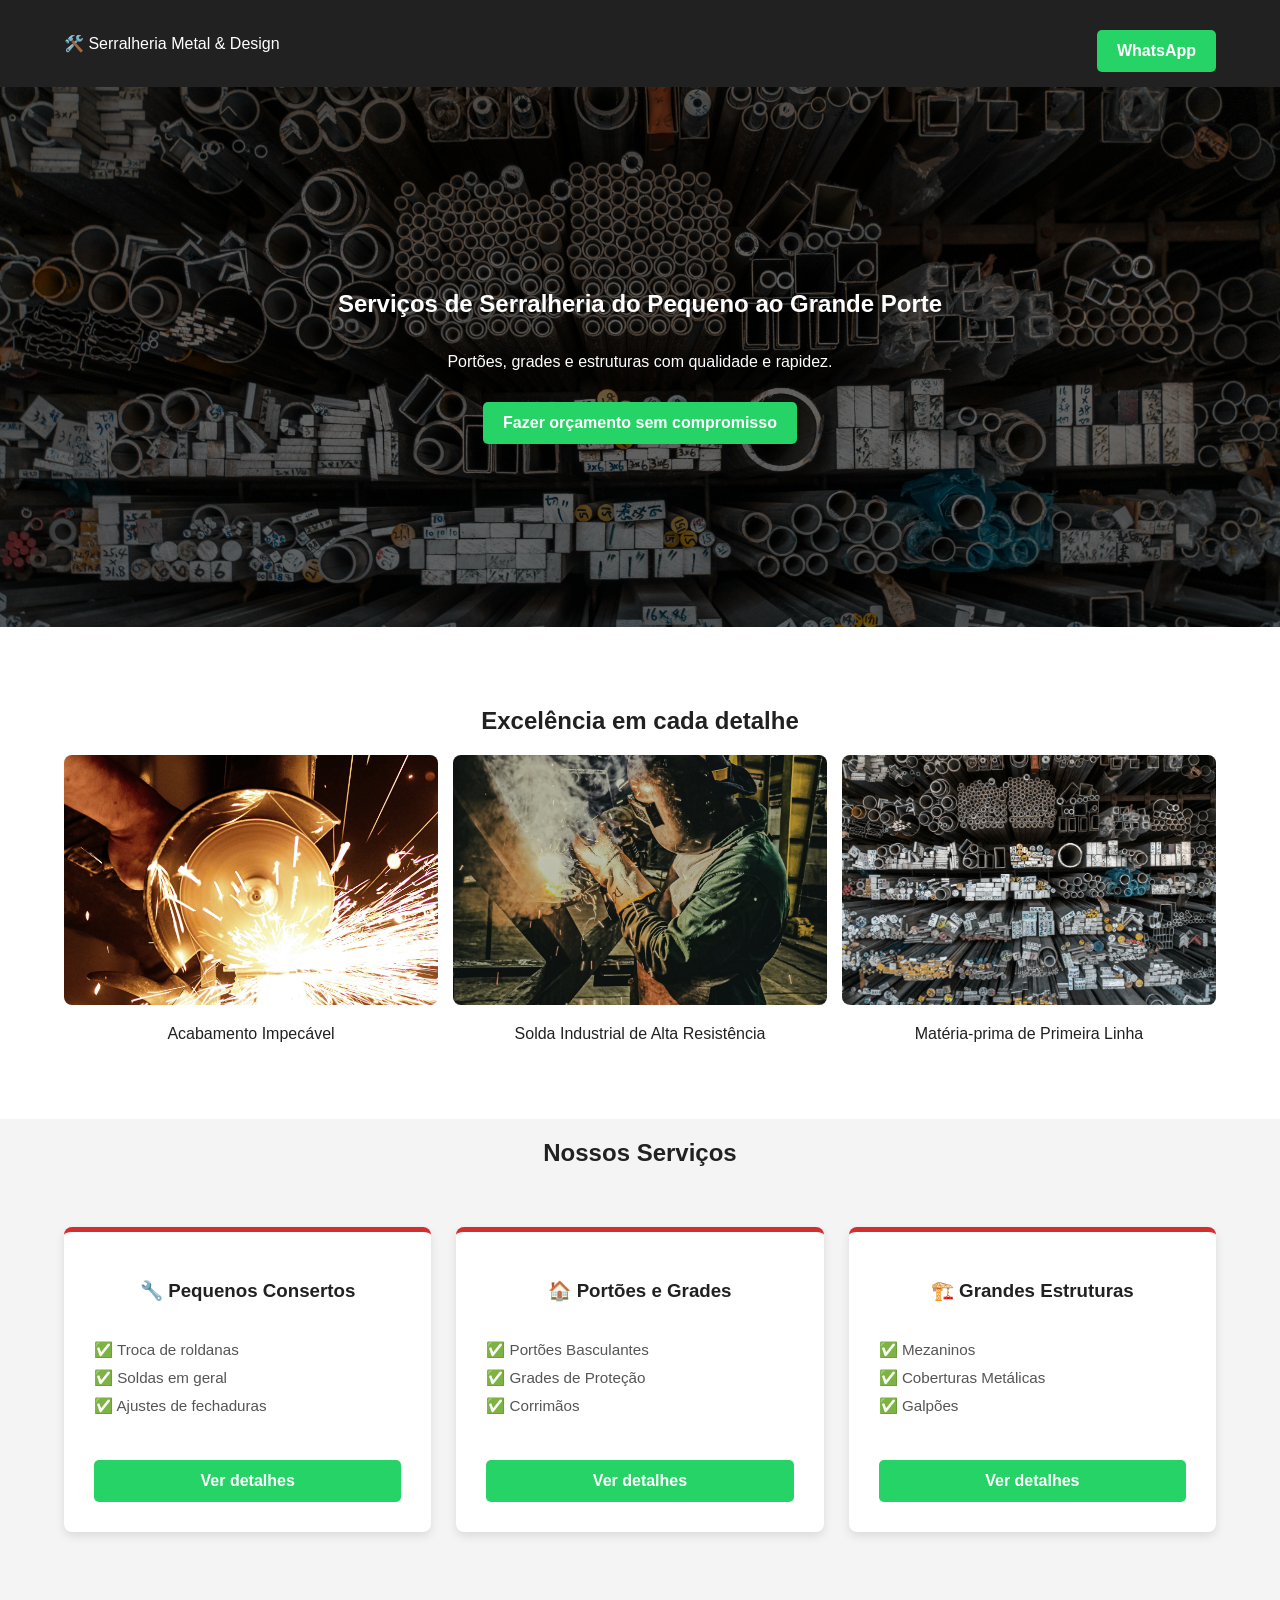
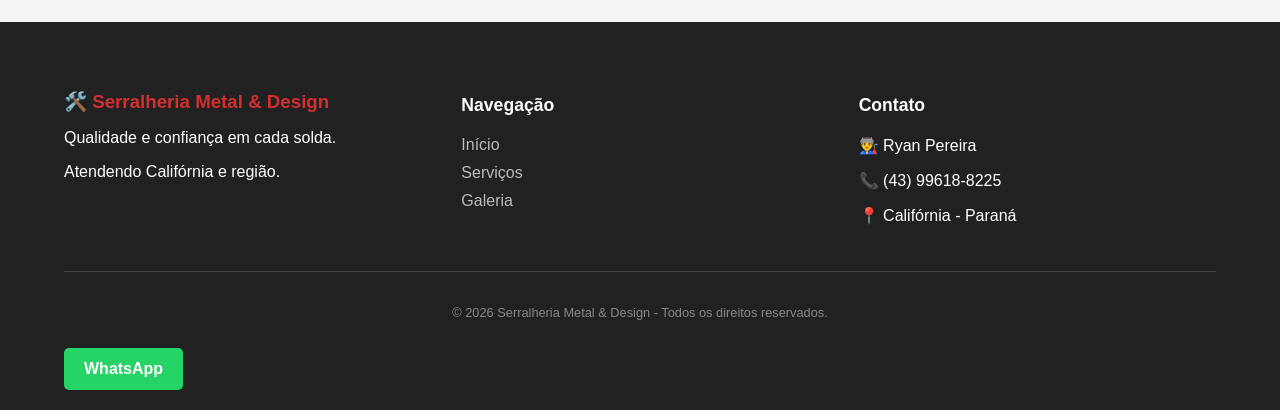
==== index.html @ 6b8d0fb4 "Retorna versão anterior" ====
<!DOCTYPE html>
<html lang="pt-BR">
<head>
    <meta charset="UTF-8">
    <meta name="viewport" content="width=device-width, initial-scale=1.0">
    <title>Serralheria Metal & Design</title>
    <link rel="stylesheet" href="style.css">
</head>
<body>
    <header>
        <nav>
            <div class="logo">🛠️ Serralheria Metal & Design</div>
          
<a href="whatsapp://send?phone=5543996188225&text=Olá!%20Gostaria%20de%20um%20orçamento." class="btn-saiba-mais">WhatsApp</a>

        </nav>
    </header>

    <main>
        <section class="hero">
            <h1>Serviços de Serralheria do Pequeno ao Grande Porte</h1>
            <p>Portões, grades e estruturas com qualidade e rapidez.</p>
            
<a href="whatsapp://send?phone=5543996188225&text=Olá!%20Gostaria%20de%20um%20orçamento." class="btn-saiba-mais">Fazer orçamento sem compromisso</a>

        </section>
         
        <section id="galeria" class="galeria-container">
            <h2>Excelência em cada detalhe</h2>
            <div class="grid-galeria">
                <div class="foto-card">
                    <img src="foto1.jpg" alt="Detalhe de soldagem profissional">
                    <p>Acabamento Impecável</p>
                </div>
                <div class="foto-card">
                    <img src="foto2.jpg" alt="Estrutura de ferro">
                    <p>Solda Industrial de Alta Resistência</p>
                </div>
                <div class="foto-card">
                    <img src="foto3.jpg" alt="Material de aço">
                    <p>Matéria-prima de Primeira Linha</p>
                </div>
            </div>
        </section>

        <section id="servicos" class="services">
            <h2>Nossos Serviços</h2>
            <div class="grid-services">
                <article class="card-item">
                    <h3>🔧 Pequenos Consertos</h3>
                    <ul>
                        <li>✅ Troca de roldanas</li>
                        <li>✅ Soldas em geral</li>
                        <li>✅ Ajustes de fechaduras</li>
                    </ul>
                    
<a href="whatsapp://send?phone=5543996188225&text=Olá!%20Gostaria%20de%20um%20orçamento." class="btn-saiba-mais">Ver detalhes</a>

                </article>

                <article class="card-item">
                    <h3>🏠 Portões e Grades</h3>
                    <ul>
                        <li>✅ Portões Basculantes</li>
                        <li>✅ Grades de Proteção</li>
                        <li>✅ Corrimãos</li>
                    </ul>
                   
<a href="whatsapp://send?phone=5543996188225&text=Olá!%20Gostaria%20de%20um%20orçamento." class="btn-saiba-mais">Ver detalhes</a>

                </article>

                <article class="card-item">
                    <h3>🏗️ Grandes Estruturas</h3>
                    <ul>
                        <li>✅ Mezaninos</li>
                        <li>✅ Coberturas Metálicas</li>
                        <li>✅ Galpões</li>
                    </ul>

<a href="whatsapp://send?phone=5543996188225&text=Olá!%20Gostaria%20de%20um%20orçamento." class="btn-saiba-mais">Ver detalhes</a>

                </article>
            </div>
        </section>
    </main>
    <footer class="main-footer">
    <div class="footer-content">
        <div class="footer-info">
            <h3>🛠️ Serralheria Metal & Design</h3>
            <p>Qualidade e confiança em cada solda.</p>
            <p>Atendendo Califórnia e região.</p>
        </div>
        
        <div class="footer-links">
            <h4>Navegação</h4>
            <ul>
                <li><a href="#">Início</a></li>
                <li><a href="#servicos">Serviços</a></li>
                <li><a href="#galeria">Galeria</a></li>
            </ul>
        </div>

        <div class="footer-contact">
            <h4>Contato</h4>
            <p>👨‍🏭 Ryan Pereira</p>
            <p>📞 (43) 99618-8225</p>
            <p>📍 Califórnia - Paraná</p>
        </div>
    </div>
    
    <div class="footer-bottom">
    <p>&copy; 2026 Serralheria Metal & Design - Todos os direitos reservados.</p>
</div>

<a href="whatsapp://send?phone=5543996188225&text=Olá!%20Gostaria%20de%20um%20orçamento." class="btn-saiba-mais">WhatsApp</a>

    </footer>

</body>
</html>
---- style.css ----
:root {
    --primary: #d32f2f; 
    --dark: #212121;
    --light: #ffffff;
    --gray: #f4f4f4;
}

body {
    font-family: 'Arial', sans-serif; 
    margin: 0; 
    color: var(--dark); 
    background: var(--gray); 
}


nav {
    display: flex;
    justify-content: space-between;
    align-items: center;
    padding: 15px 5%;
    background: var(--dark);
    color: var(--light);
}


.hero {
    height: 60vh;
    display: flex;
    flex-direction: column;
    justify-content: center;
    align-items: center;
    text-align: center;
    background: linear-gradient(rgba(0,0,0,0.6), rgba(0,0,0,0.6)), url('foto3.jpg');
    background-size: cover;
    color: white;
    padding: 0 10%;
}
.galeria-container {
    padding: 60px 5%;
    background: #fff;
    text-align: center;
}

.grid-galeria {
    display: grid;
    grid-template-columns: repeat(auto-fit, minmax(300px, 1fr));
    gap: 15px;
}

.foto-card img {
    width: 100%;
    height: 250px;
    object-fit: cover; 
    border-radius: 8px;
    filter: grayscale(30%); 
    transition: 0.3s;
}

.foto-card img:hover {
    filter: grayscale(0%);
    transform: scale(1.02);
}

.services {
        text-align: center;
}

.grid-services {
    display: grid;
    grid-template-columns: repeat(auto-fit, minmax(280px, 1fr)); 
    gap: 25px;
    padding: 40px 5%;
}

.card-item {
    background: white;
    padding: 30px; 
    border-radius: 8px;
    box-shadow: 0 4px 10px rgba(0,0,0,0.1);
    border-top: 5px solid var(--primary);
    text-align: center; 
    display: flex;
    flex-direction: column;
    justify-content: space-between;
}


.card-item ul {
    list-style: none;
    padding: 0;
    margin: 20px 0;
    text-align: left; 
}

.card-item li {
    margin-bottom: 10px;
    font-size: 0.95rem;
    color: #555;
}

.card-icon {
    font-size: 3rem;
    margin-bottom: 15px;
}


.cta-main {
    background-color: #25d366; 
    color: white;
    padding: 18px 35px; 
    text-decoration: none;
    border-radius: 50px;
    font-weight: bold;
    font-size: 1.1rem;
    margin-top: 25px;
    display: inline-block; 
    box-shadow: 0 4px 15px rgba(37, 211, 102, 0.3); 
    transition: 0.3s;
}

.cta-main:hover {
    background-color: #128c7e; 
    transform: scale(1.05); 
}


.whatsapp-float {
    position: fixed; 
    width: 60px;
    height: 60px;
    bottom: 40px;
    right: 40px;
    background-color: #25d366;
    border-radius: 50px;
    box-shadow: 2px 2px 10px rgba(0,0,0,0.3);
    z-index: 1000;
    display: flex;
    align-items: center;
    justify-content: center;
    text-decoration: none;
    transition: transform 0.3s;
}

.whatsapp-float:hover {
    transform: scale(1.1);
}

.whatsapp-float img {
    width: 35px;
    height: 35px;
    display: block;
    object-fit: contain;
}
.btn-saiba-mais {
    display: inline-block;
    padding: 12px 20px;
    background-color: #25d366; 
    color: white;
    text-decoration: none;
    border-radius: 5px;
    font-weight: bold;
    transition: 0.3s;
    margin-top: 15px;
    border: none; 
}

.btn-saiba-mais:hover {
    background-color: #128c7e;

}

nav a {
    color: white;
    text-decoration: none;
    font-weight: bold;
    margin-left: 20px;
}

nav a:hover {
    color: var(--primary);
}
.main-footer {
    background-color: var(--dark);
    color: var(--light);
    padding: 50px 5% 20px 5%;
    margin-top: 50px;
}

.footer-content {
    display: grid;
    grid-template-columns: repeat(auto-fit, minmax(200px, 1fr));
    gap: 40px;
    border-bottom: 1px solid #444;
    padding-bottom: 30px;
}

.footer-info h3 {
    color: var(--primary);
    margin-bottom: 15px;
}

.footer-links h4, .footer-contact h4 {
    margin-bottom: 20px;
    font-size: 1.1rem;
}

.footer-links ul {
    list-style: none;
    padding: 0;
}

.footer-links li {
    margin-bottom: 10px;
}

.footer-links a {
    color: #bbb;
    text-decoration: none;
    transition: 0.3s;
}

.footer-links a:hover {
    color: var(--light);
}

.footer-bottom {
    text-align: center;
    padding-top: 20px;
    color: #888;
    font-size: 0.8rem;
}
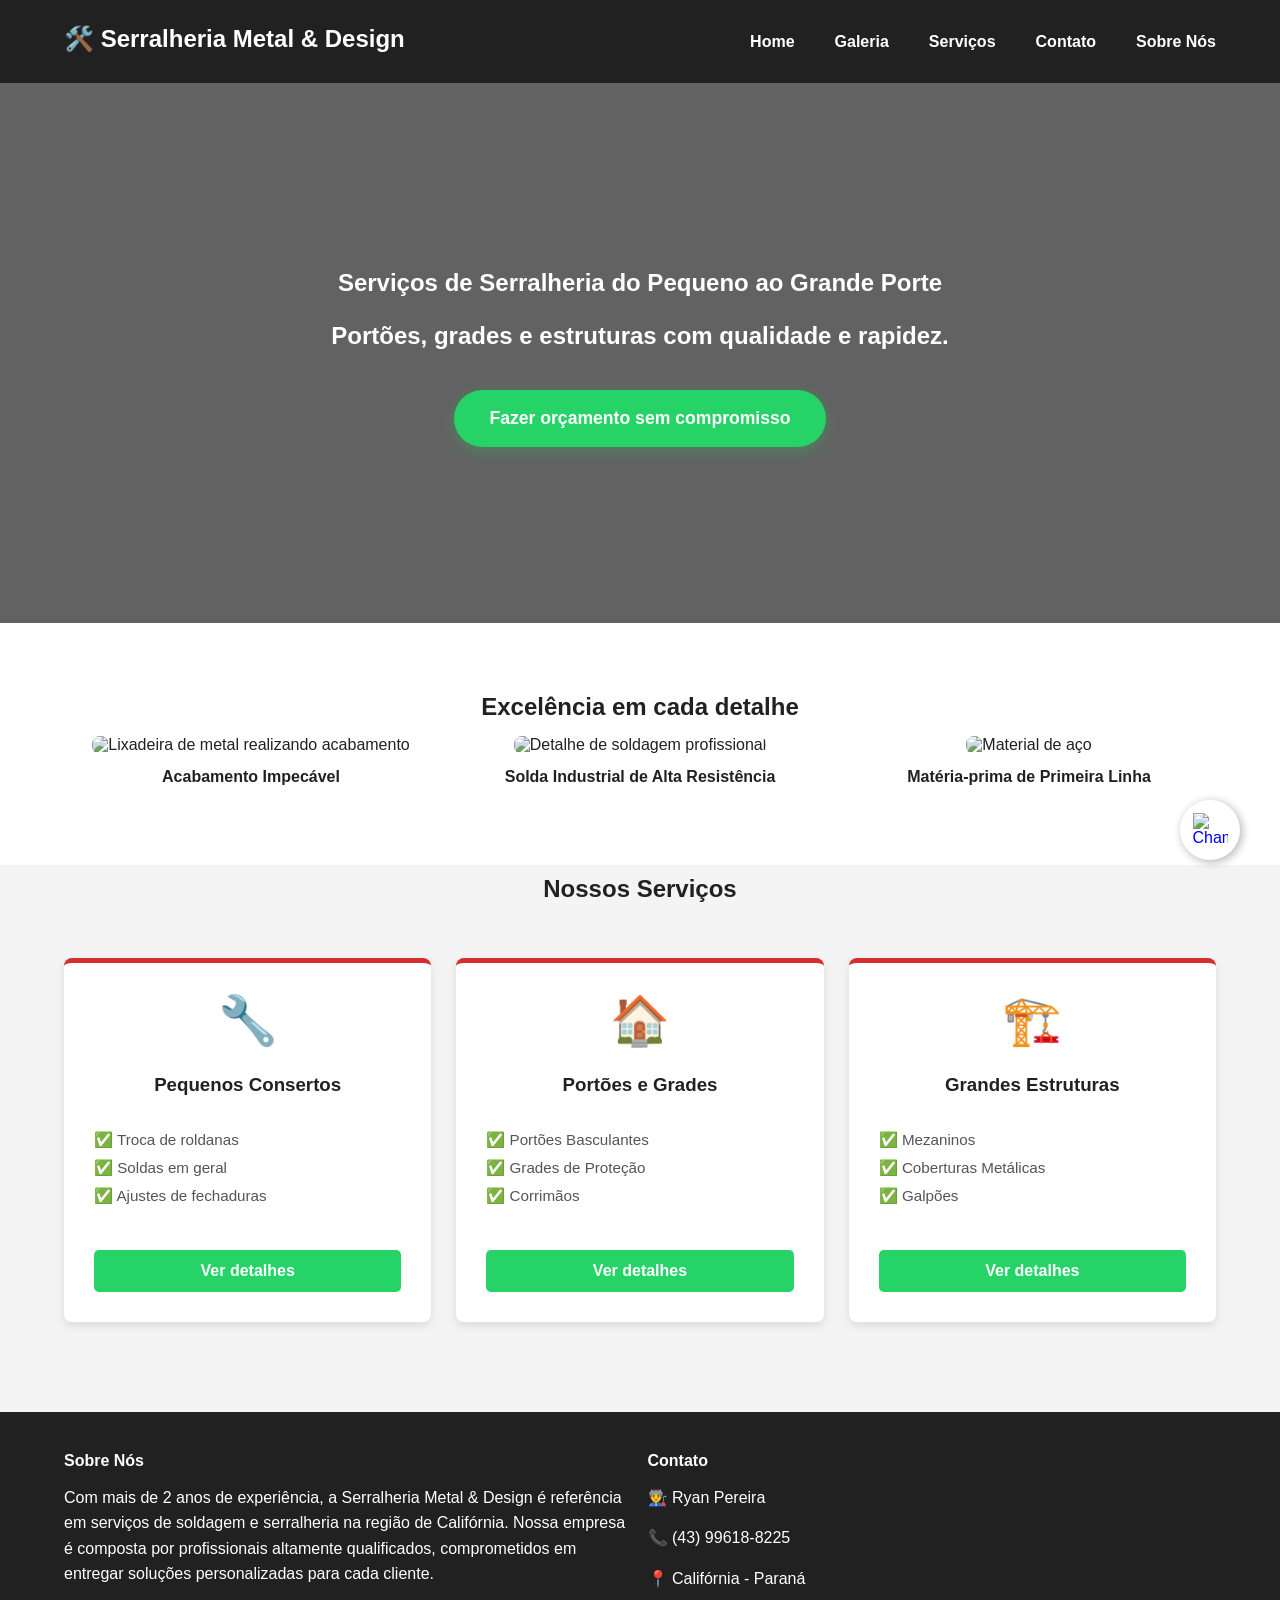
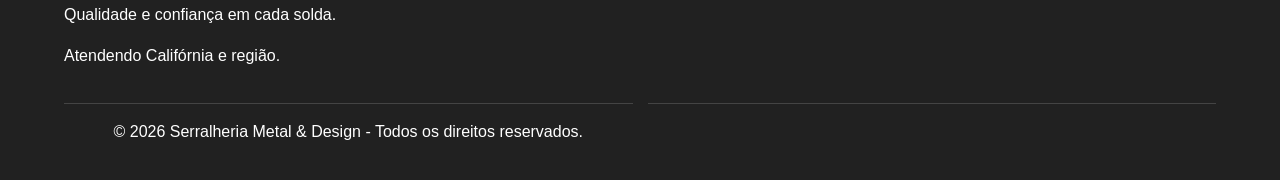
==== commit bc18f554: "refactor: melhoria no visual da página" ====
--- a/index.html
+++ b/index.html
@@ -1,121 +1,122 @@
-<!DOCTYPE html>
-<html lang="pt-BR">
-<head>
-    <meta charset="UTF-8">
-    <meta name="viewport" content="width=device-width, initial-scale=1.0">
-    <title>Serralheria Metal & Design</title>
-    <link rel="stylesheet" href="style.css">
-</head>
-<body>
-    <header>
-        <nav>
-            <div class="logo">🛠️ Serralheria Metal & Design</div>
-          
-<a href="whatsapp://send?phone=5543996188225&text=Olá!%20Gostaria%20de%20um%20orçamento." class="btn-saiba-mais">WhatsApp</a>
-
-        </nav>
-    </header>
-
-    <main>
-        <section class="hero">
-            <h1>Serviços de Serralheria do Pequeno ao Grande Porte</h1>
-            <p>Portões, grades e estruturas com qualidade e rapidez.</p>
-            
-<a href="whatsapp://send?phone=5543996188225&text=Olá!%20Gostaria%20de%20um%20orçamento." class="btn-saiba-mais">Fazer orçamento sem compromisso</a>
-
-        </section>
-         
-        <section id="galeria" class="galeria-container">
-            <h2>Excelência em cada detalhe</h2>
-            <div class="grid-galeria">
-                <div class="foto-card">
-                    <img src="foto1.jpg" alt="Detalhe de soldagem profissional">
-                    <p>Acabamento Impecável</p>
-                </div>
-                <div class="foto-card">
-                    <img src="foto2.jpg" alt="Estrutura de ferro">
-                    <p>Solda Industrial de Alta Resistência</p>
-                </div>
-                <div class="foto-card">
-                    <img src="foto3.jpg" alt="Material de aço">
-                    <p>Matéria-prima de Primeira Linha</p>
-                </div>
-            </div>
-        </section>
-
-        <section id="servicos" class="services">
-            <h2>Nossos Serviços</h2>
-            <div class="grid-services">
-                <article class="card-item">
-                    <h3>🔧 Pequenos Consertos</h3>
-                    <ul>
-                        <li>✅ Troca de roldanas</li>
-                        <li>✅ Soldas em geral</li>
-                        <li>✅ Ajustes de fechaduras</li>
-                    </ul>
-                    
-<a href="whatsapp://send?phone=5543996188225&text=Olá!%20Gostaria%20de%20um%20orçamento." class="btn-saiba-mais">Ver detalhes</a>
-
-                </article>
-
-                <article class="card-item">
-                    <h3>🏠 Portões e Grades</h3>
-                    <ul>
-                        <li>✅ Portões Basculantes</li>
-                        <li>✅ Grades de Proteção</li>
-                        <li>✅ Corrimãos</li>
-                    </ul>
-                   
-<a href="whatsapp://send?phone=5543996188225&text=Olá!%20Gostaria%20de%20um%20orçamento." class="btn-saiba-mais">Ver detalhes</a>
-
-                </article>
-
-                <article class="card-item">
-                    <h3>🏗️ Grandes Estruturas</h3>
-                    <ul>
-                        <li>✅ Mezaninos</li>
-                        <li>✅ Coberturas Metálicas</li>
-                        <li>✅ Galpões</li>
-                    </ul>
-
-<a href="whatsapp://send?phone=5543996188225&text=Olá!%20Gostaria%20de%20um%20orçamento." class="btn-saiba-mais">Ver detalhes</a>
-
-                </article>
-            </div>
-        </section>
-    </main>
-    <footer class="main-footer">
-    <div class="footer-content">
-        <div class="footer-info">
-            <h3>🛠️ Serralheria Metal & Design</h3>
-            <p>Qualidade e confiança em cada solda.</p>
-            <p>Atendendo Califórnia e região.</p>
-        </div>
-        
-        <div class="footer-links">
-            <h4>Navegação</h4>
-            <ul>
-                <li><a href="#">Início</a></li>
-                <li><a href="#servicos">Serviços</a></li>
-                <li><a href="#galeria">Galeria</a></li>
-            </ul>
-        </div>
-
-        <div class="footer-contact">
-            <h4>Contato</h4>
-            <p>👨‍🏭 Ryan Pereira</p>
-            <p>📞 (43) 99618-8225</p>
-            <p>📍 Califórnia - Paraná</p>
-        </div>
-    </div>
-    
-    <div class="footer-bottom">
-    <p>&copy; 2026 Serralheria Metal & Design - Todos os direitos reservados.</p>
-</div>
-
-<a href="whatsapp://send?phone=5543996188225&text=Olá!%20Gostaria%20de%20um%20orçamento." class="btn-saiba-mais">WhatsApp</a>
-
-    </footer>
-
-</body>
-</html>
+<!DOCTYPE html>
+<html lang="pt-BR">
+
+<head>
+    <meta charset="UTF-8">
+    <meta name="viewport" content="width=device-width, initial-scale=1.0">
+    <title>Serralheria Metal & Design</title>
+    <link rel="stylesheet" href="style.css">
+</head>
+
+<body>
+
+    <header>
+        <nav>
+            <h1>🛠️ Serralheria Metal & Design</h1>
+            <ul class="nav-links">
+                <li><a href="#home">Home</a></li>
+                <li><a href="#galeria">Galeria</a></li>
+                <li><a href="#servicos">Serviços</a></li>
+                <li><a href="#contato">Contato</a></li>
+                <li><a href="#sobre">Sobre Nós</a></li>
+            </ul>
+        </nav>
+    </header>
+
+    <main>
+        <section id="home" class="hero">
+            <h1>Serviços de Serralheria do Pequeno ao Grande Porte</h1>
+            <h2>Portões, grades e estruturas com qualidade e rapidez.</h2>
+            <a href="whatsapp://send?phone=5543996188225&text=Olá!%20Gostaria%20de%20um%20orçamento."
+                class="cta-main">Fazer orçamento sem compromisso</a>
+        </section>
+
+        <section id="galeria" class="galeria-container">
+            <h2>Excelência em cada detalhe</h2>
+            <div class="grid-galeria">
+                <div class="foto-card">
+                    <img src="https://images.pexels.com/photos/9665376/pexels-photo-9665376.jpeg" alt="Lixadeira de metal realizando acabamento">
+                    <p>Acabamento Impecável</p>
+                </div>
+                <div class="foto-card">
+                    <img src="https://images.pexels.com/photos/30790481/pexels-photo-30790481.jpeg" alt="Detalhe de soldagem profissional">
+                    <p>Solda Industrial de Alta Resistência</p>
+                </div>
+                <div class="foto-card">
+                    <img src="https://images.pexels.com/photos/19825178/pexels-photo-19825178.jpeg" alt="Material de aço">
+                    <p>Matéria-prima de Primeira Linha</p>
+                </div>
+            </div>
+        </section>
+
+        <section id="servicos" class="services">
+            <h2>Nossos Serviços</h2>
+            <div class="grid-services">
+                <article class="card-item">
+                    <div class="card-icon">🔧</div>
+                    <h3>Pequenos Consertos</h3>
+                    <ul>
+                        <li>✅ Troca de roldanas</li>
+                        <li>✅ Soldas em geral</li>
+                        <li>✅ Ajustes de fechaduras</li>
+                    </ul>
+                    <a href="whatsapp://send?phone=5543996188225&text=Olá!%20Quero%20saber%20mais%20sobre%20Pequenos%20Consertos."
+                        class="btn-saiba-mais">Ver detalhes</a>
+                </article>
+
+                <article class="card-item">
+                    <div class="card-icon">🏠</div>
+                    <h3>Portões e Grades</h3>
+                    <ul>
+                        <li>✅ Portões Basculantes</li>
+                        <li>✅ Grades de Proteção</li>
+                        <li>✅ Corrimãos</li>
+                    </ul>
+                    <a href="whatsapp://send?phone=5543996188225&text=Olá!%20Quero%20saber%20mais%20sobre%20Portões%20e%20Grades."
+                        class="btn-saiba-mais">Ver detalhes</a>
+                </article>
+
+                <article class="card-item">
+                    <div class="card-icon">🏗️</div>
+                    <h3>Grandes Estruturas</h3>
+                    <ul>
+                        <li>✅ Mezaninos</li>
+                        <li>✅ Coberturas Metálicas</li>
+                        <li>✅ Galpões</li>
+                    </ul>
+                    <a href="whatsapp://send?phone=5543996188225&text=Olá!%20Quero%20saber%20mais%20sobre%20Grandes%20Estruturas."
+                        class="btn-saiba-mais">Ver detalhes</a>
+                </article>
+            </div>
+        </section>
+    </main>
+
+    <footer class="main-footer">
+        <div class="footer-content">
+            <h4 id="sobre">Sobre Nós</h4>
+            <p>Com mais de 2 anos de experiência, a Serralheria Metal & Design é referência em serviços de soldagem e
+                serralheria na região de Califórnia. Nossa empresa é composta por profissionais altamente qualificados,
+                comprometidos em entregar soluções personalizadas para cada cliente.</p>
+            <p>Qualidade e confiança em cada solda.</p>
+            <p>Atendendo Califórnia e região.</p>
+            </div>
+            <div class="footer-center">
+            <h4 id="contato">Contato</h4>
+            <p>👨‍🏭 Ryan Pereira</p>
+            <p>📞 (43) 99618-8225</p>
+            <p>📍 Califórnia - Paraná</p>
+        </div>
+
+        <div class="footer-bottom">
+            <p>&copy; 2026 Serralheria Metal & Design - Todos os direitos reservados.</p>
+        </div>
+    </footer>
+
+    <a href="whatsapp://send?phone=5543996188225&text=Olá!%20Gostaria%20de%20um%20orçamento." class="whatsapp-float">
+        <img src="https://upload.wikimedia.org/wikipedia/commons/thumb/4/4c/WhatsApp_Logo_green.svg/250px-WhatsApp_Logo_green.svg.png"
+            alt="Chamar no WhatsApp">
+    </a>
+
+</body>
+
+</html>
--- a/style.css
+++ b/style.css
@@ -1,232 +1,313 @@
-:root {
-    --primary: #d32f2f; 
-    --dark: #212121;
-    --light: #ffffff;
-    --gray: #f4f4f4;
-}
-
-body {
-    font-family: 'Arial', sans-serif; 
-    margin: 0; 
-    color: var(--dark); 
-    background: var(--gray); 
-}
-
-
-nav {
-    display: flex;
-    justify-content: space-between;
-    align-items: center;
-    padding: 15px 5%;
-    background: var(--dark);
-    color: var(--light);
-}
-
-
-.hero {
-    height: 60vh;
-    display: flex;
-    flex-direction: column;
-    justify-content: center;
-    align-items: center;
-    text-align: center;
-    background: linear-gradient(rgba(0,0,0,0.6), rgba(0,0,0,0.6)), url('foto3.jpg');
-    background-size: cover;
-    color: white;
-    padding: 0 10%;
-}
-.galeria-container {
-    padding: 60px 5%;
-    background: #fff;
-    text-align: center;
-}
-
-.grid-galeria {
-    display: grid;
-    grid-template-columns: repeat(auto-fit, minmax(300px, 1fr));
-    gap: 15px;
-}
-
-.foto-card img {
-    width: 100%;
-    height: 250px;
-    object-fit: cover; 
-    border-radius: 8px;
-    filter: grayscale(30%); 
-    transition: 0.3s;
-}
-
-.foto-card img:hover {
-    filter: grayscale(0%);
-    transform: scale(1.02);
-}
-
-.services {
-        text-align: center;
-}
-
-.grid-services {
-    display: grid;
-    grid-template-columns: repeat(auto-fit, minmax(280px, 1fr)); 
-    gap: 25px;
-    padding: 40px 5%;
-}
-
-.card-item {
-    background: white;
-    padding: 30px; 
-    border-radius: 8px;
-    box-shadow: 0 4px 10px rgba(0,0,0,0.1);
-    border-top: 5px solid var(--primary);
-    text-align: center; 
-    display: flex;
-    flex-direction: column;
-    justify-content: space-between;
-}
-
-
-.card-item ul {
-    list-style: none;
-    padding: 0;
-    margin: 20px 0;
-    text-align: left; 
-}
-
-.card-item li {
-    margin-bottom: 10px;
-    font-size: 0.95rem;
-    color: #555;
-}
-
-.card-icon {
-    font-size: 3rem;
-    margin-bottom: 15px;
-}
-
-
-.cta-main {
-    background-color: #25d366; 
-    color: white;
-    padding: 18px 35px; 
-    text-decoration: none;
-    border-radius: 50px;
-    font-weight: bold;
-    font-size: 1.1rem;
-    margin-top: 25px;
-    display: inline-block; 
-    box-shadow: 0 4px 15px rgba(37, 211, 102, 0.3); 
-    transition: 0.3s;
-}
-
-.cta-main:hover {
-    background-color: #128c7e; 
-    transform: scale(1.05); 
-}
-
-
-.whatsapp-float {
-    position: fixed; 
-    width: 60px;
-    height: 60px;
-    bottom: 40px;
-    right: 40px;
-    background-color: #25d366;
-    border-radius: 50px;
-    box-shadow: 2px 2px 10px rgba(0,0,0,0.3);
-    z-index: 1000;
-    display: flex;
-    align-items: center;
-    justify-content: center;
-    text-decoration: none;
-    transition: transform 0.3s;
-}
-
-.whatsapp-float:hover {
-    transform: scale(1.1);
-}
-
-.whatsapp-float img {
-    width: 35px;
-    height: 35px;
-    display: block;
-    object-fit: contain;
-}
-.btn-saiba-mais {
-    display: inline-block;
-    padding: 12px 20px;
-    background-color: #25d366; 
-    color: white;
-    text-decoration: none;
-    border-radius: 5px;
-    font-weight: bold;
-    transition: 0.3s;
-    margin-top: 15px;
-    border: none; 
-}
-
-.btn-saiba-mais:hover {
-    background-color: #128c7e;
-
-}
-
-nav a {
-    color: white;
-    text-decoration: none;
-    font-weight: bold;
-    margin-left: 20px;
-}
-
-nav a:hover {
-    color: var(--primary);
-}
-.main-footer {
-    background-color: var(--dark);
-    color: var(--light);
-    padding: 50px 5% 20px 5%;
-    margin-top: 50px;
-}
-
-.footer-content {
-    display: grid;
-    grid-template-columns: repeat(auto-fit, minmax(200px, 1fr));
-    gap: 40px;
-    border-bottom: 1px solid #444;
-    padding-bottom: 30px;
-}
-
-.footer-info h3 {
-    color: var(--primary);
-    margin-bottom: 15px;
-}
-
-.footer-links h4, .footer-contact h4 {
-    margin-bottom: 20px;
-    font-size: 1.1rem;
-}
-
-.footer-links ul {
-    list-style: none;
-    padding: 0;
-}
-
-.footer-links li {
-    margin-bottom: 10px;
-}
-
-.footer-links a {
-    color: #bbb;
-    text-decoration: none;
-    transition: 0.3s;
-}
-
-.footer-links a:hover {
-    color: var(--light);
-}
-
-.footer-bottom {
-    text-align: center;
-    padding-top: 20px;
-    color: #888;
-    font-size: 0.8rem;
-}
-
+:root {
+    --primary: #d32f2f;
+    --dark: #212121;
+    --light: #ffffff;
+    --gray-bg: #f4f4f4;
+    --text-muted: #555555;
+    --border-color: #444444;
+    --whatsapp: #25d366;
+    --whatsapp-hover: #128c7e;
+}
+
+* {
+    margin: 0;
+    padding: 0;
+    box-sizing: border-box;
+}
+
+html {
+    scroll-behavior: smooth;
+    font-size: 14px;
+}
+
+body {
+    font-family: 'Arial', sans-serif;
+    color: var(--dark);
+    background: var(--gray-bg);
+    overflow-x: hidden;
+}
+
+nav {
+    display: flex;
+    flex-direction: column;
+    align-items: center;
+    gap: 15px;
+    padding: 20px 5%;
+    background: var(--dark);
+    color: var(--light);
+    text-align: center;
+}
+
+nav a {
+    color: var(--light);
+    text-decoration: none;
+    font-weight: bold;
+    margin: 5px 0;
+    transition: color 0.3s;
+}
+
+nav a:hover {
+    color: var(--primary);
+}
+
+h1,
+h2,
+h3,
+h4 {
+    padding: 10px 0;
+    margin-bottom: 5px;
+}
+
+p {
+    line-height: 1.6;
+    color: var(--light);
+    margin-bottom: 15px;
+}
+
+.nav-links {
+    display: flex;
+    list-style: none;
+    gap: 20px;
+    margin: 0;
+    padding: 0;
+}
+
+
+.hero {
+    height: 50vh;
+    min-height: 400px;
+    display: flex;
+    flex-direction: column;
+    justify-content: center;
+    align-items: center;
+    text-align: center;
+    background: linear-gradient(rgba(0, 0, 0, 0.6), rgba(0, 0, 0, 0.6)), url('https://images.pexels.com/photos/16243157/pexels-photo-16243157.jpeg');
+    background-size: cover;
+    background-position: center;
+    color: var(--light);
+    padding: 0 5%;
+}
+
+.galeria-container {
+    padding: 40px 5%;
+    background: var(--light);
+    text-align: center;
+}
+
+.grid-galeria {
+    display: grid;
+    grid-template-columns: 1fr;
+    gap: 15px;
+}
+
+.foto-card img {
+    width: 100%;
+    height: 200px;
+    object-fit: cover;
+    border-radius: 8px;
+    filter: grayscale(30%);
+    transition: 0.3s;
+}
+
+.foto-card img:hover {
+    filter: grayscale(0%);
+    transform: scale(1.02);
+}
+
+.foto-card p {
+    margin-top: 10px;
+    font-weight: bold;
+    color: var(--dark);
+}
+
+.services {
+    text-align: center;
+}
+
+.grid-services {
+    display: grid;
+    grid-template-columns: 1fr;
+    gap: 25px;
+    padding: 40px 5%;
+}
+
+.card-item {
+    background: var(--light);
+    padding: 30px;
+    border-radius: 8px;
+    box-shadow: 0 4px 10px rgba(0, 0, 0, 0.1);
+    border-top: 5px solid var(--primary);
+    text-align: center;
+    display: flex;
+    flex-direction: column;
+    justify-content: space-between;
+}
+
+.card-icon {
+    font-size: 3rem;
+    margin-bottom: 15px;
+}
+
+.card-item ul {
+    list-style: none;
+    padding: 0;
+    margin: 20px 0;
+    text-align: left;
+}
+
+.card-item li {
+    margin-bottom: 10px;
+    font-size: 0.95rem;
+    color: var(--text-muted);
+}
+
+.cta-main {
+    background-color: var(--whatsapp);
+    color: var(--light);
+    padding: 15px 28px;
+    text-decoration: none;
+    border-radius: 50px;
+    font-weight: bold;
+    font-size: 1rem;
+    margin-top: 25px;
+    display: inline-block;
+    box-shadow: 0 4px 15px rgba(37, 211, 102, 0.3);
+    transition: 0.3s;
+}
+
+.cta-main:hover {
+    background-color: var(--whatsapp-hover);
+    transform: scale(1.05);
+}
+
+.btn-saiba-mais {
+    display: inline-block;
+    padding: 12px 20px;
+    background-color: var(--whatsapp);
+    color: var(--light);
+    text-decoration: none;
+    border-radius: 5px;
+    font-weight: bold;
+    transition: 0.3s;
+    margin-top: 15px;
+    border: none;
+}
+
+.btn-saiba-mais:hover {
+    background-color: var(--whatsapp-hover);
+}
+
+.whatsapp-float {
+    position: fixed;
+    width: 50px;
+    height: 50px;
+    bottom: 20px;
+    right: 20px;
+    background-color: var(--light);
+    border-radius: 50px;
+    box-shadow: 2px 2px 10px rgba(0, 0, 0, 0.3);
+    z-index: 1000;
+    display: flex;
+    align-items: center;
+    justify-content: center;
+    text-decoration: none;
+    transition: transform 0.3s;
+}
+
+.whatsapp-float:hover {
+    transform: scale(1.1);
+}
+
+.whatsapp-float img {
+    width: 28px;
+    height: 28px;
+    display: block;
+    object-fit: contain;
+}
+
+.main-footer {
+    display: grid;
+    grid-template-columns: 1fr 1fr;
+    gap: 15px;
+    background-color: var(--dark);
+    color: var(--light);
+    padding: 30px 5% 20px 5%;
+    margin-top: 50px;
+}
+
+.footer-content,
+.footer-center {
+    border-bottom: 1px solid var(--border-color);
+    padding-bottom: 20px;
+}
+
+.footer-bottom {
+    display: flex;
+    justify-content: center;
+    align-items: center;
+    gap: 20px;
+    color: #888;
+    font-size: 1rem;
+}
+
+@media (min-width: 360px) {
+    html {
+        font-size: 16px;
+    }
+}
+
+@media (min-width: 768px) {
+    nav {
+        flex-direction: row;
+        justify-content: space-between;
+        padding: 15px 5%;
+    }
+
+    nav a {
+        margin-left: 20px;
+        margin-top: 0;
+        margin-bottom: 0;
+    }
+
+    .hero {
+        height: 60vh;
+        padding: 0 10%;
+    }
+
+    .galeria-container {
+        padding: 60px 5%;
+    }
+
+    .grid-galeria {
+        grid-template-columns: repeat(auto-fit, minmax(280px, 1fr));
+    }
+
+    .foto-card img {
+        height: 250px;
+    }
+
+    .grid-services {
+        grid-template-columns: repeat(auto-fit, minmax(280px, 1fr));
+    }
+
+    .cta-main {
+        padding: 18px 35px;
+        font-size: 1.1rem;
+    }
+
+    .whatsapp-float {
+        width: 60px;
+        height: 60px;
+        bottom: 40px;
+        right: 40px;
+    }
+
+    .whatsapp-float img {
+        width: 35px;
+        height: 35px;
+    }
+
+    .footer-content {
+        grid-template-columns: repeat(auto-fit, minmax(280px, 1fr));
+    }
+}
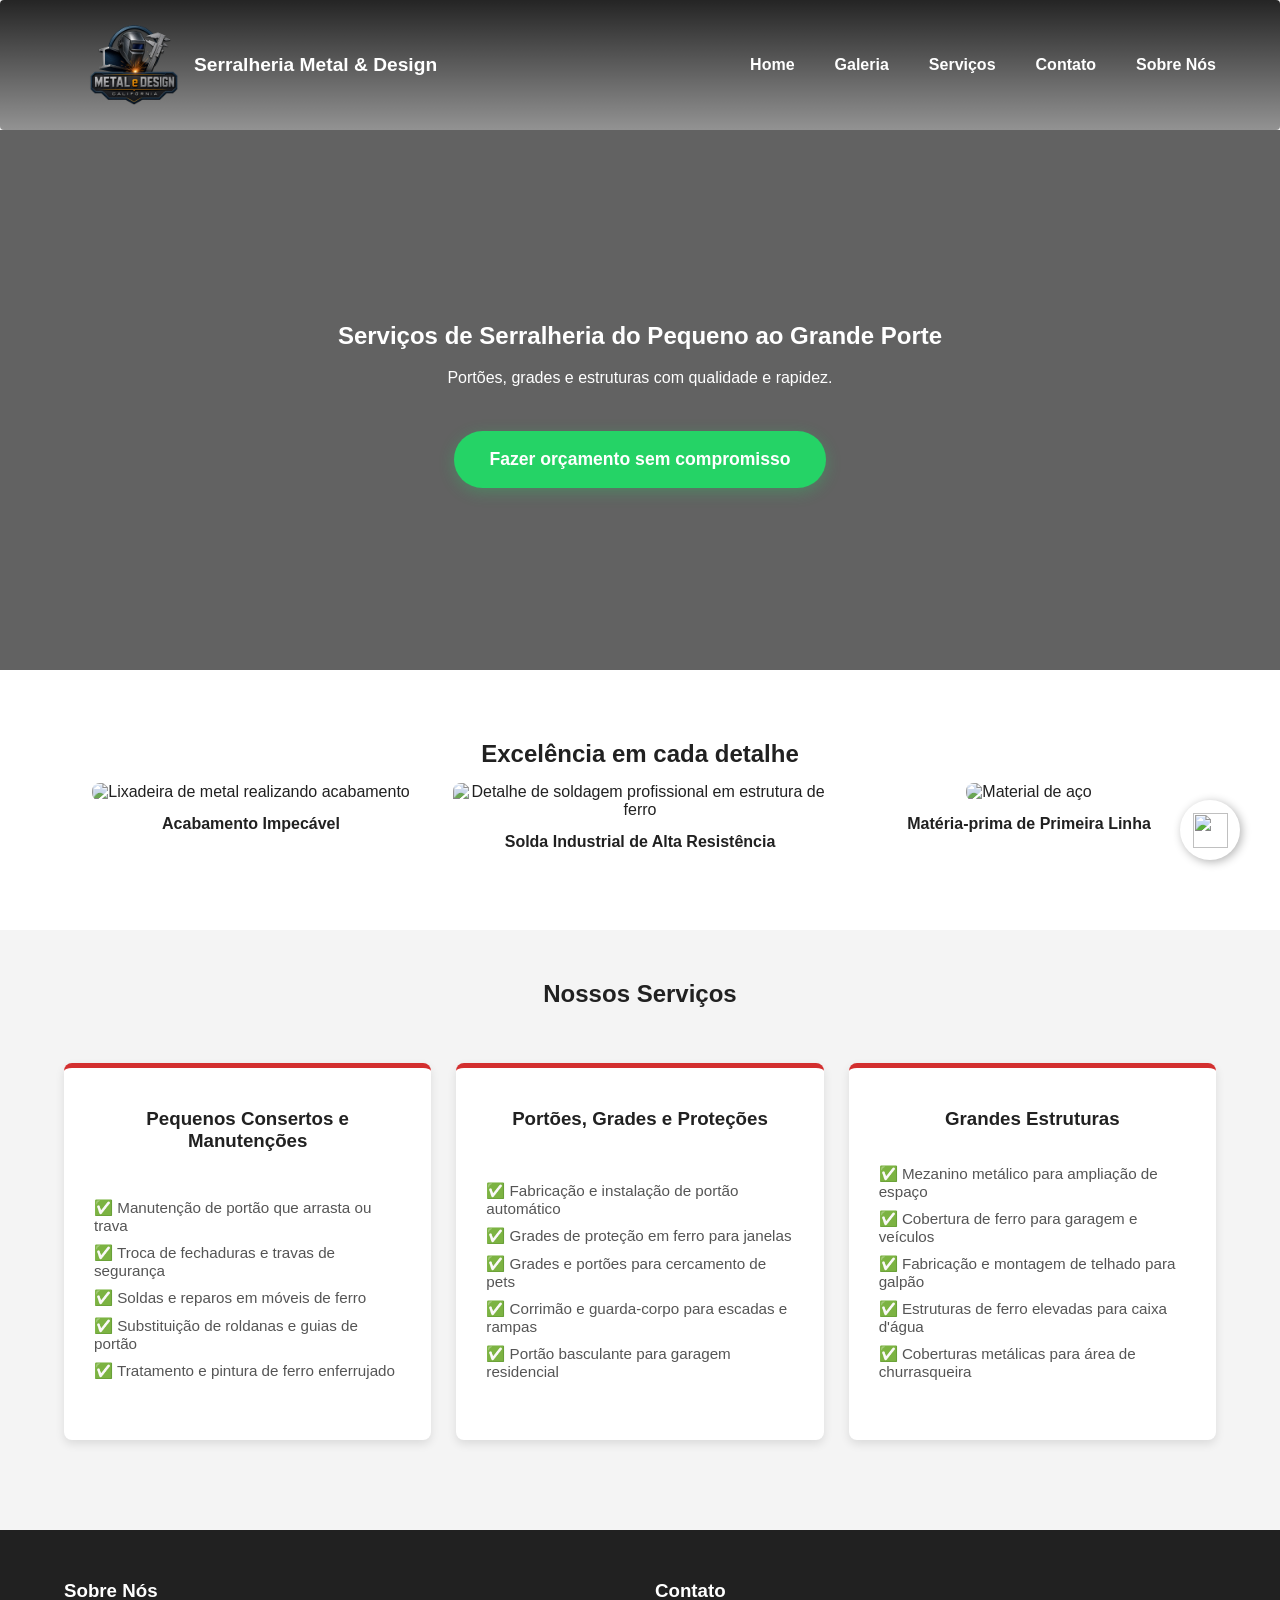
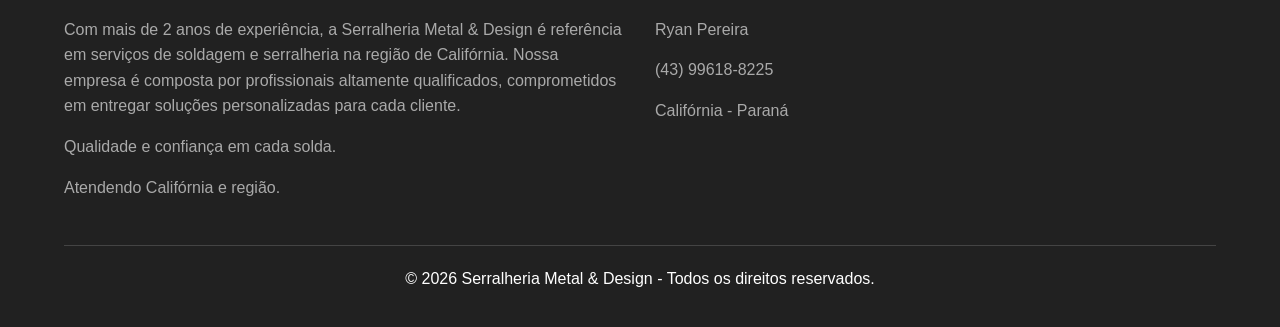
==== commit 55642ebb: "refactor: melhorar acessibilidade, semântica e responsividade do layout" ====
--- a/index.html
+++ b/index.html
@@ -11,8 +11,12 @@
 <body>
 
     <header>
-        <nav>
-            <h1>🛠️ Serralheria Metal & Design</h1>
+        <nav aria-label="Navegação principal">
+            <a href="/" class="logo" aria-label="Ir para a página inicial">
+                <img src="/img/logo.png" alt="Logo do Site">
+                <span>Serralheria Metal & Design</span>
+            </a>
+
             <ul class="nav-links">
                 <li><a href="#home">Home</a></li>
                 <li><a href="#galeria">Galeria</a></li>
@@ -26,7 +30,7 @@
     <main>
         <section id="home" class="hero">
             <h1>Serviços de Serralheria do Pequeno ao Grande Porte</h1>
-            <h2>Portões, grades e estruturas com qualidade e rapidez.</h2>
+            <p>Portões, grades e estruturas com qualidade e rapidez.</p>
             <a href="whatsapp://send?phone=5543996188225&text=Olá!%20Gostaria%20de%20um%20orçamento."
                 class="cta-main">Fazer orçamento sem compromisso</a>
         </section>
@@ -35,15 +39,18 @@
             <h2>Excelência em cada detalhe</h2>
             <div class="grid-galeria">
                 <div class="foto-card">
-                    <img src="https://images.pexels.com/photos/9665376/pexels-photo-9665376.jpeg" alt="Lixadeira de metal realizando acabamento">
+                    <img src="https://images.pexels.com/photos/9665376/pexels-photo-9665376.jpeg"
+                        alt="Lixadeira de metal realizando acabamento">
                     <p>Acabamento Impecável</p>
                 </div>
                 <div class="foto-card">
-                    <img src="https://images.pexels.com/photos/30790481/pexels-photo-30790481.jpeg" alt="Detalhe de soldagem profissional">
+                    <img src="https://images.pexels.com/photos/30790481/pexels-photo-30790481.jpeg"
+                        alt="Detalhe de soldagem profissional em estrutura de ferro">
                     <p>Solda Industrial de Alta Resistência</p>
                 </div>
                 <div class="foto-card">
-                    <img src="https://images.pexels.com/photos/19825178/pexels-photo-19825178.jpeg" alt="Material de aço">
+                    <img src="https://images.pexels.com/photos/19825178/pexels-photo-19825178.jpeg"
+                        alt="Material de aço">
                     <p>Matéria-prima de Primeira Linha</p>
                 </div>
             </div>
@@ -53,68 +60,66 @@
             <h2>Nossos Serviços</h2>
             <div class="grid-services">
                 <article class="card-item">
-                    <div class="card-icon">🔧</div>
-                    <h3>Pequenos Consertos</h3>
-                    <ul>
-                        <li>✅ Troca de roldanas</li>
-                        <li>✅ Soldas em geral</li>
-                        <li>✅ Ajustes de fechaduras</li>
+                    <h3>Pequenos Consertos e Manutenções</h3>
+                    <ul class="lista-check">
+                        <li>Manutenção de portão que arrasta ou trava</li>
+                        <li>Troca de fechaduras e travas de segurança</li>
+                        <li>Soldas e reparos em móveis de ferro</li>
+                        <li>Substituição de roldanas e guias de portão</li>
+                        <li>Tratamento e pintura de ferro enferrujado</li>
                     </ul>
-                    <a href="whatsapp://send?phone=5543996188225&text=Olá!%20Quero%20saber%20mais%20sobre%20Pequenos%20Consertos."
-                        class="btn-saiba-mais">Ver detalhes</a>
                 </article>
 
                 <article class="card-item">
-                    <div class="card-icon">🏠</div>
-                    <h3>Portões e Grades</h3>
-                    <ul>
-                        <li>✅ Portões Basculantes</li>
-                        <li>✅ Grades de Proteção</li>
-                        <li>✅ Corrimãos</li>
+                    <h3>Portões, Grades e Proteções</h3>
+                    <ul class="lista-check">
+                        <li>Fabricação e instalação de portão automático</li>
+                        <li>Grades de proteção em ferro para janelas</li>
+                        <li>Grades e portões para cercamento de pets</li>
+                        <li>Corrimão e guarda-corpo para escadas e rampas</li>
+                        <li>Portão basculante para garagem residencial</li>
                     </ul>
-                    <a href="whatsapp://send?phone=5543996188225&text=Olá!%20Quero%20saber%20mais%20sobre%20Portões%20e%20Grades."
-                        class="btn-saiba-mais">Ver detalhes</a>
                 </article>
 
                 <article class="card-item">
-                    <div class="card-icon">🏗️</div>
                     <h3>Grandes Estruturas</h3>
-                    <ul>
-                        <li>✅ Mezaninos</li>
-                        <li>✅ Coberturas Metálicas</li>
-                        <li>✅ Galpões</li>
+                    <ul class="lista-check">
+                        <li>Mezanino metálico para ampliação de espaço</li>
+                        <li>Cobertura de ferro para garagem e veículos</li>
+                        <li>Fabricação e montagem de telhado para galpão</li>
+                        <li>Estruturas de ferro elevadas para caixa d'água</li>
+                        <li>Coberturas metálicas para área de churrasqueira</li>
                     </ul>
-                    <a href="whatsapp://send?phone=5543996188225&text=Olá!%20Quero%20saber%20mais%20sobre%20Grandes%20Estruturas."
-                        class="btn-saiba-mais">Ver detalhes</a>
                 </article>
             </div>
         </section>
     </main>
 
     <footer class="main-footer">
-        <div class="footer-content">
-            <h4 id="sobre">Sobre Nós</h4>
+        <section id="sobre" class="footer-content">
+            <h3>Sobre Nós</h3>
             <p>Com mais de 2 anos de experiência, a Serralheria Metal & Design é referência em serviços de soldagem e
                 serralheria na região de Califórnia. Nossa empresa é composta por profissionais altamente qualificados,
                 comprometidos em entregar soluções personalizadas para cada cliente.</p>
             <p>Qualidade e confiança em cada solda.</p>
             <p>Atendendo Califórnia e região.</p>
-            </div>
-            <div class="footer-center">
-            <h4 id="contato">Contato</h4>
-            <p>👨‍🏭 Ryan Pereira</p>
-            <p>📞 (43) 99618-8225</p>
-            <p>📍 Califórnia - Paraná</p>
-        </div>
+        </section>
+        <section id="contato" class="footer-center">
+            <h3>Contato</h3>
+            <p>Ryan Pereira</p>
+            <p>(43) 99618-8225</p>
+            <p>Califórnia - Paraná</p>
+        </section>
 
         <div class="footer-bottom">
             <p>&copy; 2026 Serralheria Metal & Design - Todos os direitos reservados.</p>
         </div>
     </footer>
 
-    <a href="whatsapp://send?phone=5543996188225&text=Olá!%20Gostaria%20de%20um%20orçamento." class="whatsapp-float">
+    <a href="whatsapp://send?phone=5543996188225&text=Olá!%20Gostaria%20de%20um%20orçamento." class="whatsapp-float"
+        aria-label="Enviar mensagem para o WhatsApp da Serralheria">
         <img src="https://upload.wikimedia.org/wikipedia/commons/thumb/4/4c/WhatsApp_Logo_green.svg/250px-WhatsApp_Logo_green.svg.png"
-            alt="Chamar no WhatsApp">
+            aria-hidden="true" alt="">
     </a>
 
 </body>
--- a/style.css
+++ b/style.css
@@ -1,5 +1,6 @@
 :root {
     --primary: #d32f2f;
+    --background: linear-gradient(to bottom, rgba(0, 0, 0, 0.85), rgba(0, 0, 0, 0.4));
     --dark: #212121;
     --light: #ffffff;
     --gray-bg: #f4f4f4;
@@ -33,9 +34,10 @@
     align-items: center;
     gap: 15px;
     padding: 20px 5%;
-    background: var(--dark);
-    color: var(--light);
-    text-align: center;
+    background: var(--background);
+    color: var(--light);
+    text-align: center;
+    border-radius: 4px;
 }
 
 nav a {
@@ -52,8 +54,7 @@
 
 h1,
 h2,
-h3,
-h4 {
+h3 {
     padding: 10px 0;
     margin-bottom: 5px;
 }
@@ -64,9 +65,35 @@
     margin-bottom: 15px;
 }
 
+.logo {
+    display: flex;
+    align-items: center;
+    gap: 10px;
+    text-decoration: none;
+    transition: transform 0.2s ease;
+}
+
+.logo span {
+    color: var(--light);
+    font-weight: bold;
+    font-size: 1.2rem;
+}
+
+.logo img {
+    width: 100px;
+    max-width: 150px;
+    height: auto;
+    display: block;
+}
+
+.logo:hover {
+    transform: scale(1.03);
+}
+
 .nav-links {
     display: flex;
     list-style: none;
+    font-size: 1rem;
     gap: 20px;
     margin: 0;
     padding: 0;
@@ -86,6 +113,10 @@
     background-position: center;
     color: var(--light);
     padding: 0 5%;
+}
+
+.hero p {
+    font-size: 1rem;
 }
 
 .galeria-container {
@@ -122,7 +153,14 @@
 
 .services {
     text-align: center;
-}
+    padding-top: 20px;
+}
+
+
+.services h2 {
+    margin-top: 20px;
+}
+
 
 .grid-services {
     display: grid;
@@ -143,11 +181,6 @@
     justify-content: space-between;
 }
 
-.card-icon {
-    font-size: 3rem;
-    margin-bottom: 15px;
-}
-
 .card-item ul {
     list-style: none;
     padding: 0;
@@ -159,6 +192,10 @@
     margin-bottom: 10px;
     font-size: 0.95rem;
     color: var(--text-muted);
+}
+
+.lista-check li::before {
+    content: "✅ ";
 }
 
 .cta-main {
@@ -180,22 +217,7 @@
     transform: scale(1.05);
 }
 
-.btn-saiba-mais {
-    display: inline-block;
-    padding: 12px 20px;
-    background-color: var(--whatsapp);
-    color: var(--light);
-    text-decoration: none;
-    border-radius: 5px;
-    font-weight: bold;
-    transition: 0.3s;
-    margin-top: 15px;
-    border: none;
-}
-
-.btn-saiba-mais:hover {
-    background-color: var(--whatsapp-hover);
-}
+
 
 .whatsapp-float {
     position: fixed;
@@ -227,12 +249,17 @@
 
 .main-footer {
     display: grid;
-    grid-template-columns: 1fr 1fr;
-    gap: 15px;
+    grid-template-columns: 1fr;
+    gap: 30px;
     background-color: var(--dark);
     color: var(--light);
-    padding: 30px 5% 20px 5%;
+    padding: 40px 5% 20px 5%;
     margin-top: 50px;
+}
+
+.footer-content p,
+.footer-center p {
+    color: #cccc; 
 }
 
 .footer-content,
@@ -248,6 +275,7 @@
     gap: 20px;
     color: #888;
     font-size: 1rem;
+    padding-top: 10px;
 }
 
 @media (min-width: 360px) {
@@ -290,6 +318,22 @@
         grid-template-columns: repeat(auto-fit, minmax(280px, 1fr));
     }
 
+    .main-footer {
+        grid-template-columns: 1fr 1fr;
+    }
+
+    .footer-content,
+    .footer-center {
+        border-bottom: none;
+        padding-bottom: 0;
+    }
+
+    .footer-bottom {
+        grid-column: span 2;
+        border-top: 1px solid var(--border-color);
+        padding-top: 20px;
+    }
+
     .cta-main {
         padding: 18px 35px;
         font-size: 1.1rem;
@@ -306,8 +350,4 @@
         width: 35px;
         height: 35px;
     }
-
-    .footer-content {
-        grid-template-columns: repeat(auto-fit, minmax(280px, 1fr));
-    }
 }
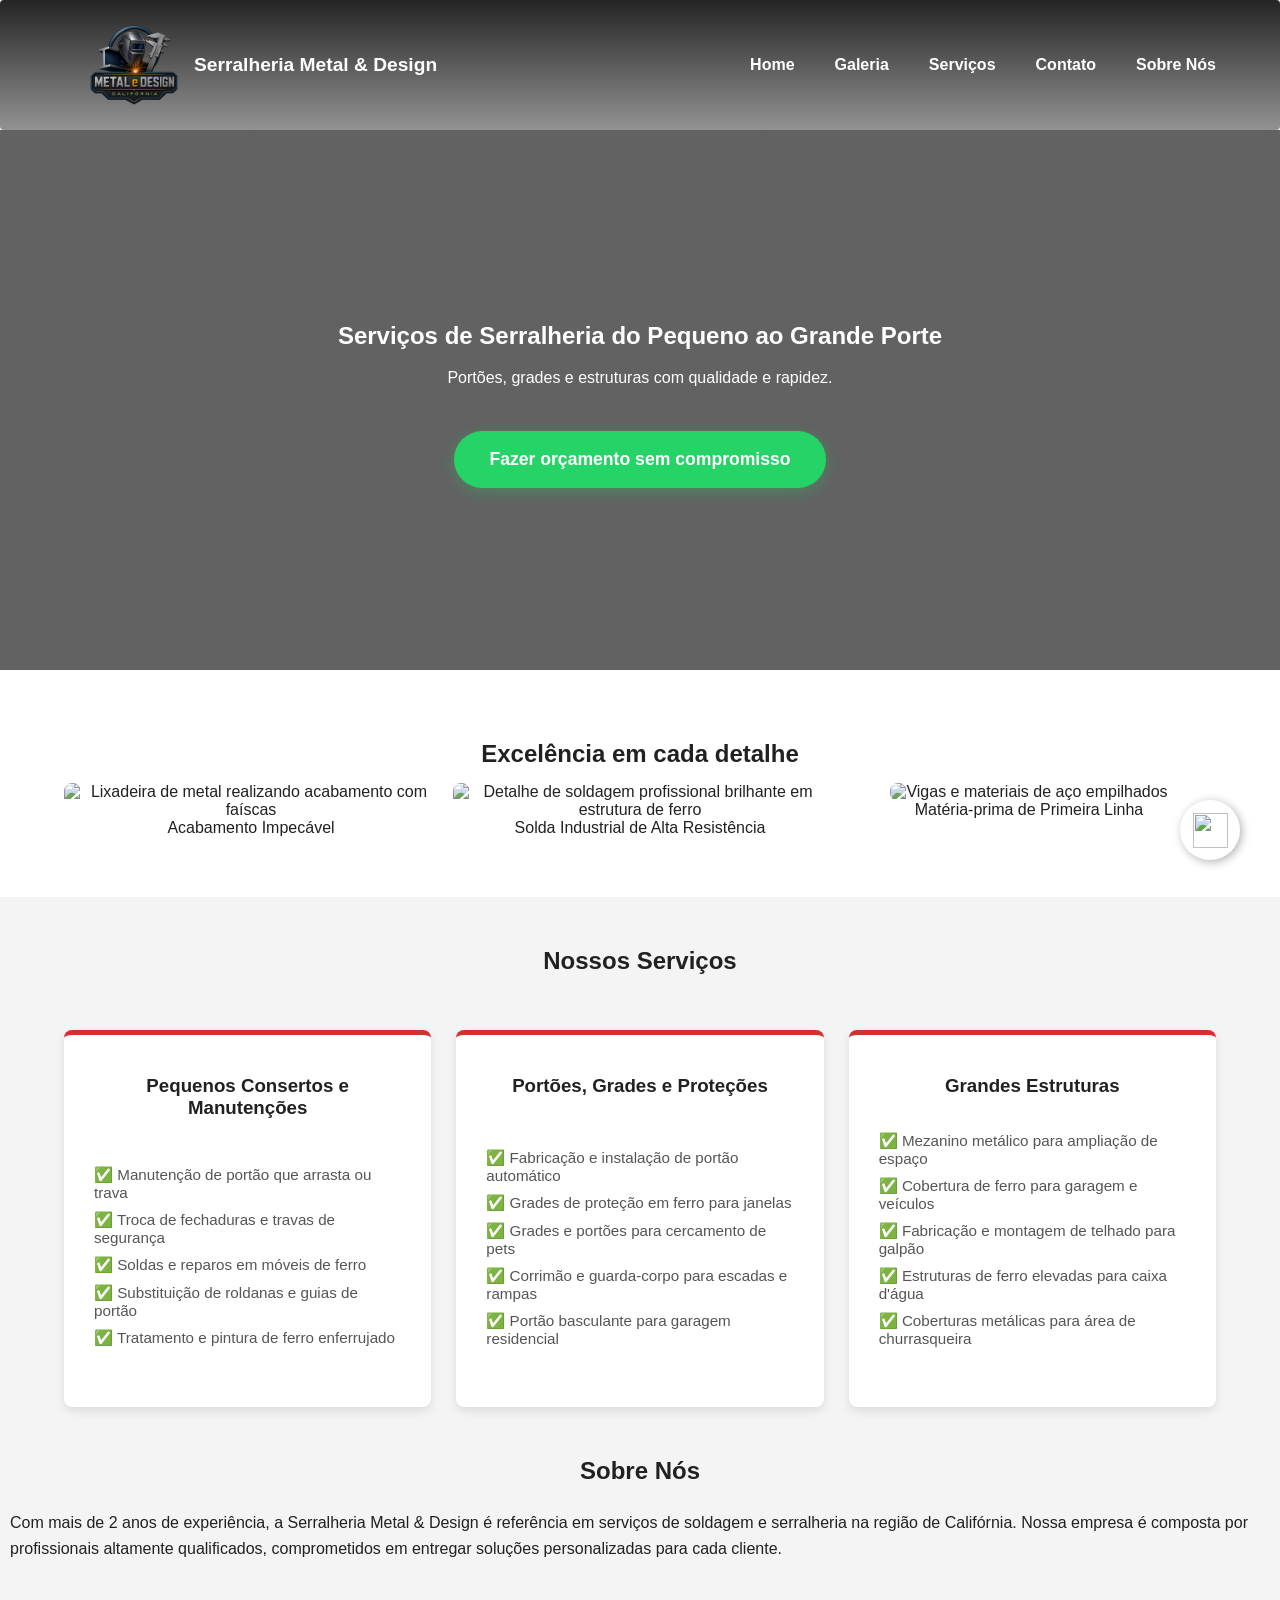
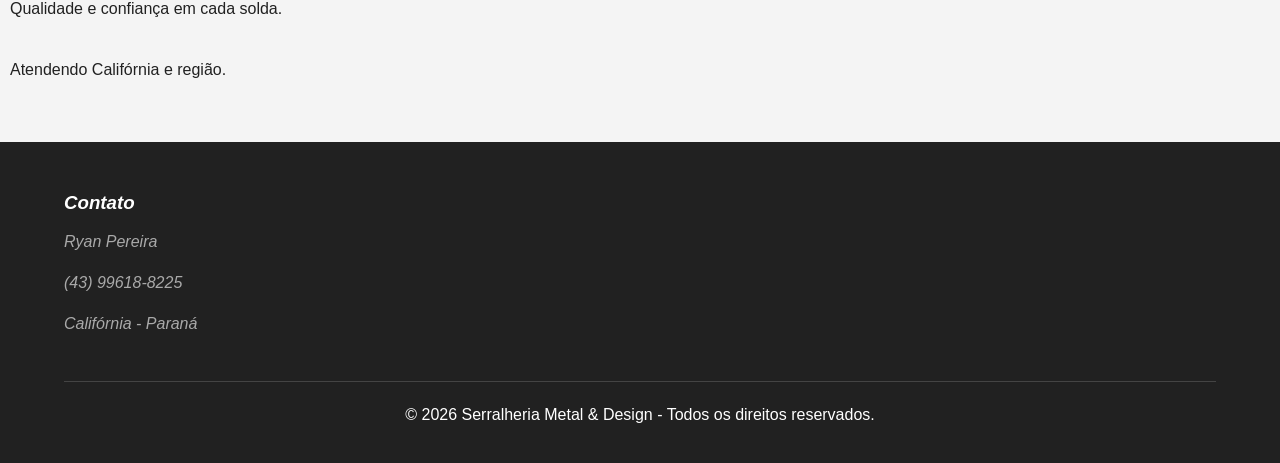
==== commit 6625a3a4: "refactor: melhorar semântica" ====
--- a/index.html
+++ b/index.html
@@ -12,8 +12,8 @@
 
     <header>
         <nav aria-label="Navegação principal">
-            <a href="/" class="logo" aria-label="Ir para a página inicial">
-                <img src="/img/logo.png" alt="Logo do Site">
+            <a href="https://rita-cassia-developer.github.io/landing-page-serralheria/" class="logo">
+                <img src="img/logo.png" alt="Logo do Site">
                 <span>Serralheria Metal & Design</span>
             </a>
 
@@ -38,21 +38,21 @@
         <section id="galeria" class="galeria-container">
             <h2>Excelência em cada detalhe</h2>
             <div class="grid-galeria">
-                <div class="foto-card">
+                <figure class="foto-card">
                     <img src="https://images.pexels.com/photos/9665376/pexels-photo-9665376.jpeg"
-                        alt="Lixadeira de metal realizando acabamento">
-                    <p>Acabamento Impecável</p>
-                </div>
-                <div class="foto-card">
+                        alt="Lixadeira de metal realizando acabamento com faíscas">
+                    <figcaption>Acabamento Impecável</figcaption>
+                </figure>
+                <figure class="foto-card">
                     <img src="https://images.pexels.com/photos/30790481/pexels-photo-30790481.jpeg"
-                        alt="Detalhe de soldagem profissional em estrutura de ferro">
-                    <p>Solda Industrial de Alta Resistência</p>
-                </div>
-                <div class="foto-card">
+                        alt="Detalhe de soldagem profissional brilhante em estrutura de ferro">
+                    <figcaption>Solda Industrial de Alta Resistência</figcaption>
+                </figure>
+                <figure class="foto-card">
                     <img src="https://images.pexels.com/photos/19825178/pexels-photo-19825178.jpeg"
-                        alt="Material de aço">
-                    <p>Matéria-prima de Primeira Linha</p>
-                </div>
+                        alt="Vigas e materiais de aço empilhados">
+                    <figcaption>Matéria-prima de Primeira Linha</figcaption>
+                </figure>
             </div>
         </section>
 
@@ -93,23 +93,24 @@
                 </article>
             </div>
         </section>
-    </main>
 
-    <footer class="main-footer">
-        <section id="sobre" class="footer-content">
-            <h3>Sobre Nós</h3>
+        <section id="sobre" class="info">
+            <h2>Sobre Nós</h2>
             <p>Com mais de 2 anos de experiência, a Serralheria Metal & Design é referência em serviços de soldagem e
                 serralheria na região de Califórnia. Nossa empresa é composta por profissionais altamente qualificados,
                 comprometidos em entregar soluções personalizadas para cada cliente.</p>
             <p>Qualidade e confiança em cada solda.</p>
             <p>Atendendo Califórnia e região.</p>
         </section>
-        <section id="contato" class="footer-center">
+    </main>
+
+    <footer class="main-footer">
+        <address id="contato" class="footer-content">
             <h3>Contato</h3>
             <p>Ryan Pereira</p>
-            <p>(43) 99618-8225</p>
+            <p><a href="tel:5543996188225">(43) 99618-8225</a></p>
             <p>Califórnia - Paraná</p>
-        </section>
+        </address>
 
         <div class="footer-bottom">
             <p>&copy; 2026 Serralheria Metal & Design - Todos os direitos reservados.</p>
--- a/style.css
+++ b/style.css
@@ -156,17 +156,19 @@
     padding-top: 20px;
 }
 
-
 .services h2 {
     margin-top: 20px;
 }
-
 
 .grid-services {
     display: grid;
     grid-template-columns: 1fr;
     gap: 25px;
     padding: 40px 5%;
+}
+
+.card-item:hover {
+    transform: scale(1.03);
 }
 
 .card-item {
@@ -217,7 +219,16 @@
     transform: scale(1.05);
 }
 
-
+.info h2 {
+    display: flex;
+    justify-content: center;
+    align-items: center;
+}
+
+.info p {
+    color: var(--dark);
+    padding: 10px;
+}
 
 .whatsapp-float {
     position: fixed;
@@ -257,13 +268,20 @@
     margin-top: 50px;
 }
 
-.footer-content p,
-.footer-center p {
-    color: #cccc; 
-}
-
-.footer-content,
-.footer-center {
+.footer-content p {
+    color: #cccc;
+}
+
+.footer-content a {
+    color: #cccc;
+    text-decoration: none;
+}
+
+.footer-content a:hover {
+    background-color: var(--border-color);
+}
+
+.footer-content {
     border-bottom: 1px solid var(--border-color);
     padding-bottom: 20px;
 }
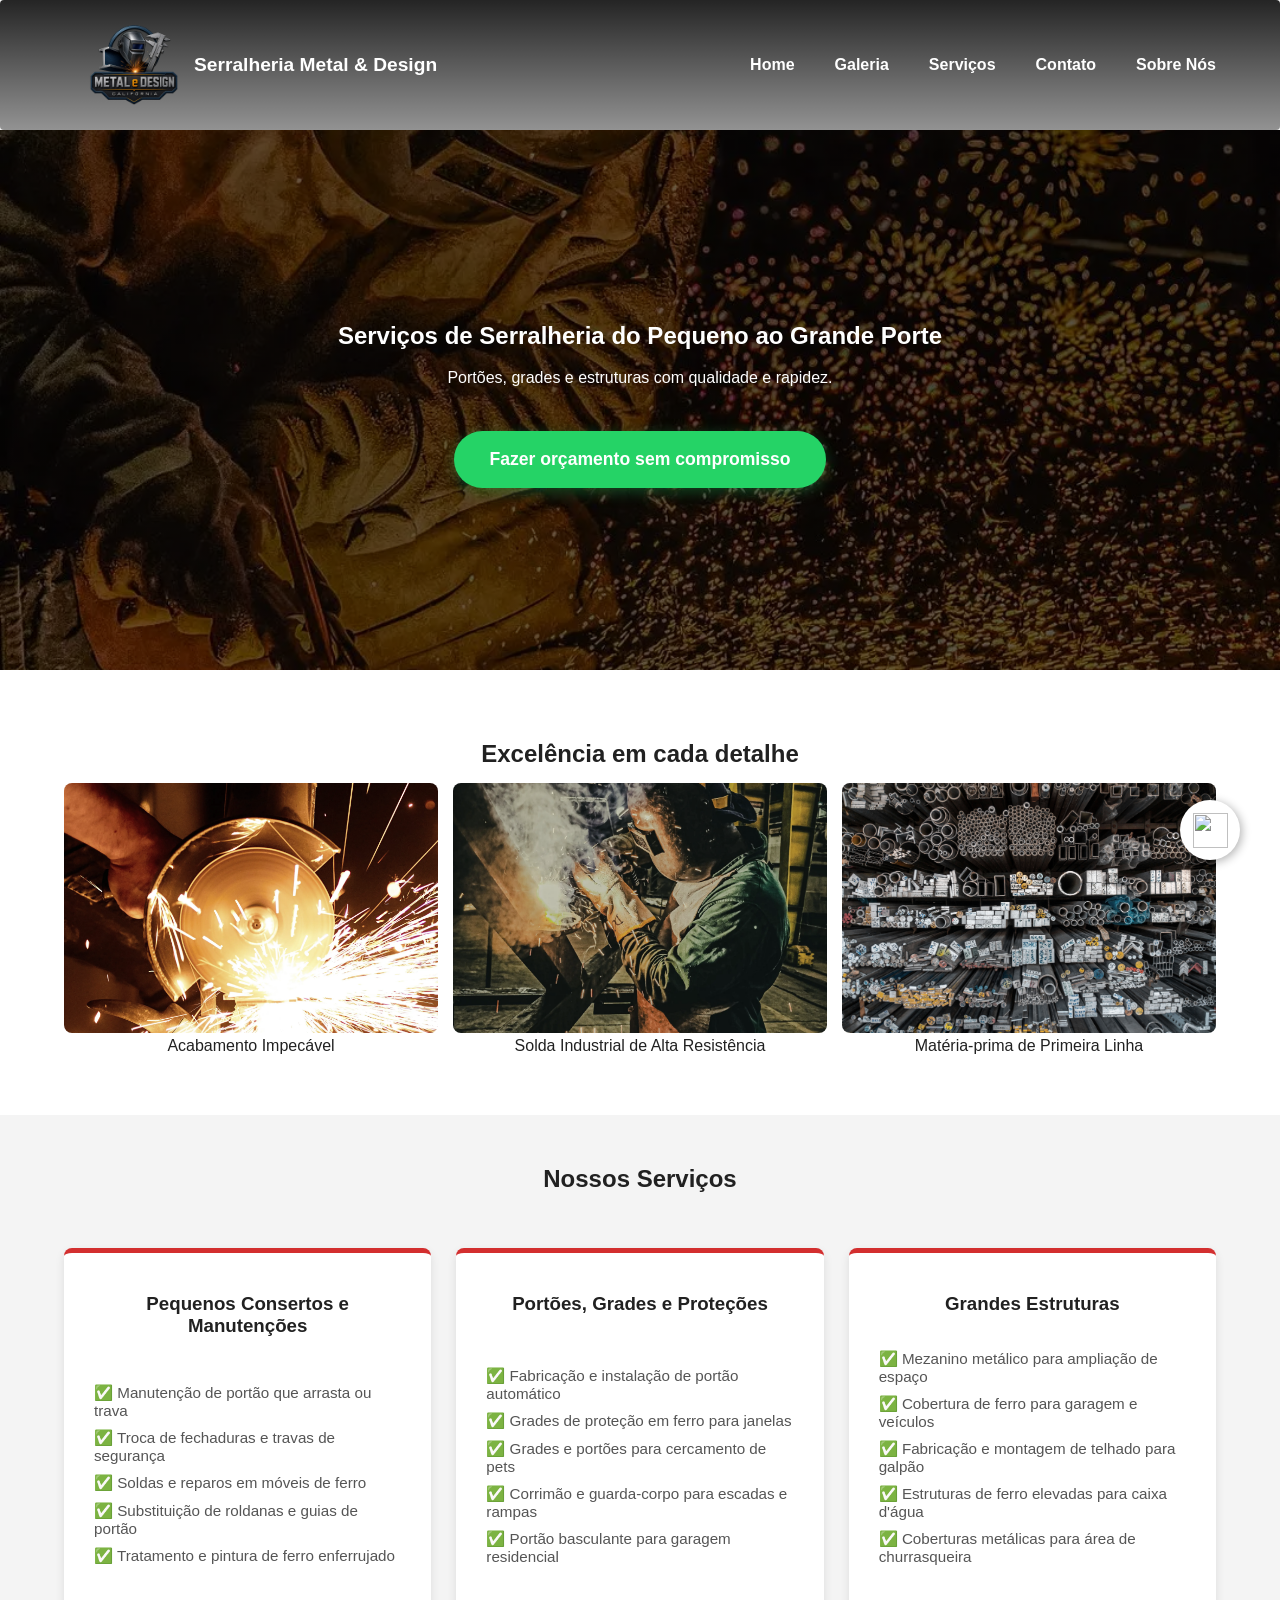
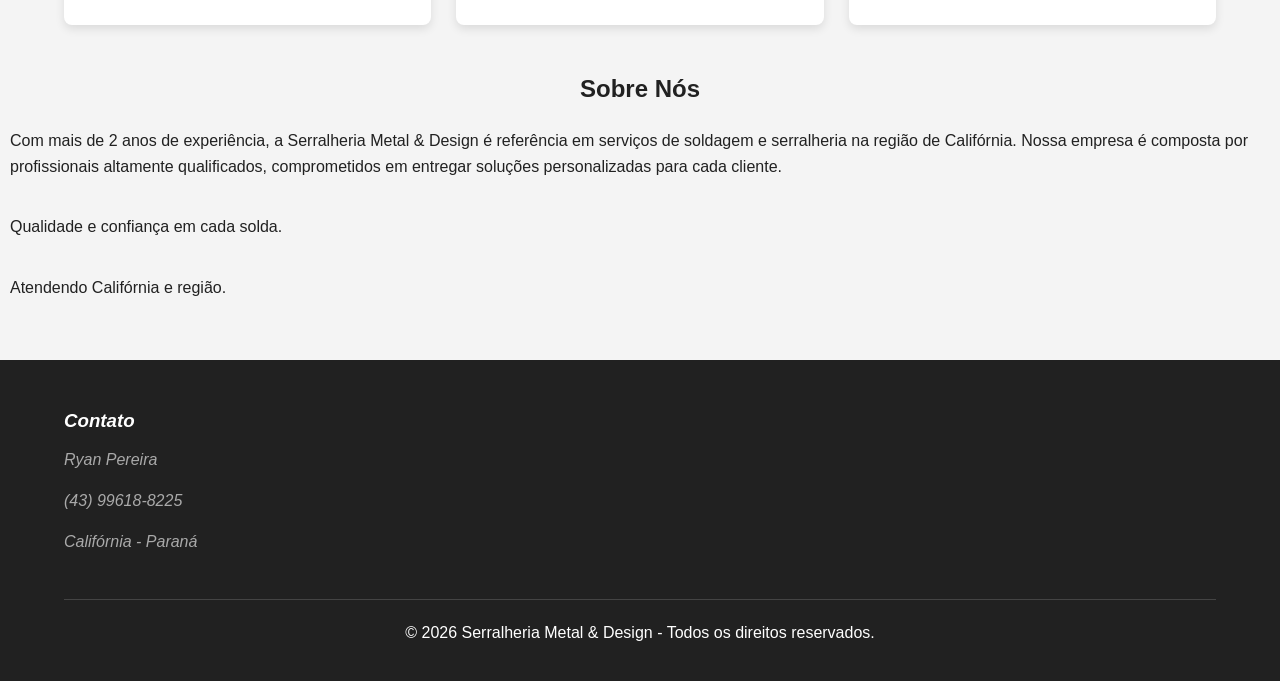
==== commit 0aa21452: "fix: corrige todas as imagens" ====
--- a/index.html
+++ b/index.html
@@ -13,7 +13,7 @@
     <header>
         <nav aria-label="Navegação principal">
             <a href="https://rita-cassia-developer.github.io/landing-page-serralheria/" class="logo">
-                <img src="img/logo.png" alt="Logo do Site">
+                <img src="img/logo.webp" alt="Logo do Site">
                 <span>Serralheria Metal & Design</span>
             </a>
 
@@ -39,18 +39,15 @@
             <h2>Excelência em cada detalhe</h2>
             <div class="grid-galeria">
                 <figure class="foto-card">
-                    <img src="https://images.pexels.com/photos/9665376/pexels-photo-9665376.jpeg"
-                        alt="Lixadeira de metal realizando acabamento com faíscas">
+                    <img src="img/acabamento.webp" alt="Lixadeira de metal realizando acabamento com faíscas">
                     <figcaption>Acabamento Impecável</figcaption>
                 </figure>
                 <figure class="foto-card">
-                    <img src="https://images.pexels.com/photos/30790481/pexels-photo-30790481.jpeg"
-                        alt="Detalhe de soldagem profissional brilhante em estrutura de ferro">
+                    <img src="img/solda.webp" alt="Detalhe de soldagem profissional brilhante em estrutura de ferro">
                     <figcaption>Solda Industrial de Alta Resistência</figcaption>
                 </figure>
                 <figure class="foto-card">
-                    <img src="https://images.pexels.com/photos/19825178/pexels-photo-19825178.jpeg"
-                        alt="Vigas e materiais de aço empilhados">
+                    <img src="img/materia-prima.webp" alt="Vigas e materiais de aço empilhados">
                     <figcaption>Matéria-prima de Primeira Linha</figcaption>
                 </figure>
             </div>
--- a/style.css
+++ b/style.css
@@ -108,7 +108,7 @@
     justify-content: center;
     align-items: center;
     text-align: center;
-    background: linear-gradient(rgba(0, 0, 0, 0.6), rgba(0, 0, 0, 0.6)), url('https://images.pexels.com/photos/16243157/pexels-photo-16243157.jpeg');
+    background: linear-gradient(rgba(0, 0, 0, 0.6), rgba(0, 0, 0, 0.6)), url('pexels-fundo.webp');
     background-size: cover;
     background-position: center;
     color: var(--light);
@@ -337,11 +337,10 @@
     }
 
     .main-footer {
-        grid-template-columns: 1fr 1fr;
-    }
-
-    .footer-content,
-    .footer-center {
+        grid-template-columns: 1fr;
+    }
+
+    .footer-content {
         border-bottom: none;
         padding-bottom: 0;
     }
@@ -368,4 +367,4 @@
         width: 35px;
         height: 35px;
     }
-}+}
